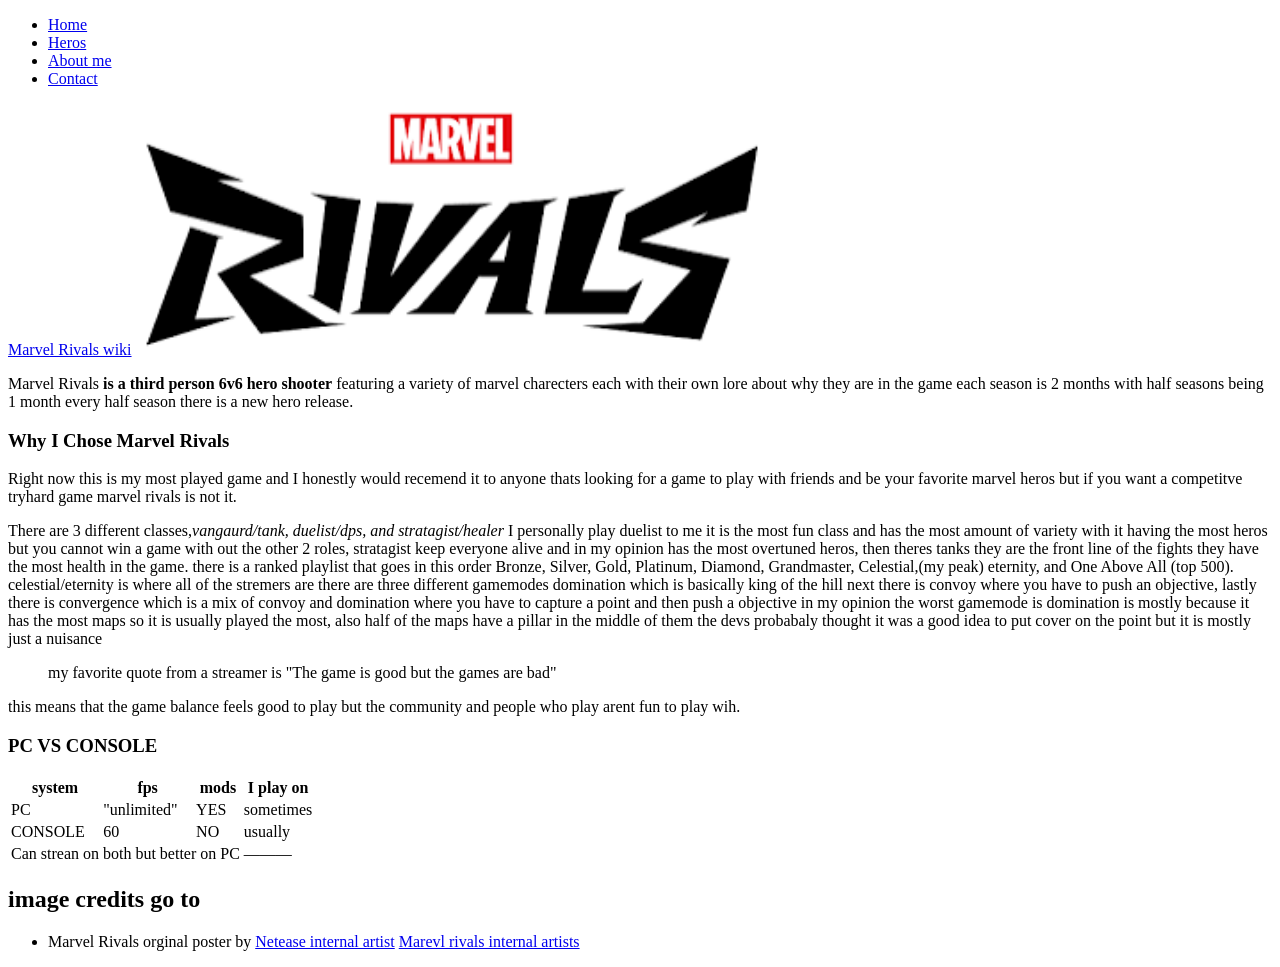
==== index.html @ 058b365f "U1L11 done" ====
<!DOCTYPE html>
<html lang="en">

<head>
    <meta charset="UTF-8">
    <meta name="viewport" content="width=device-width, initial-scale=1.0">
    <meta name="description" content="about marvel rivals built by a student for one of his classes">
    <title>Marvel Rivals</title>
    <link rel="icon" href="images/download.png">
</head>

<body>




<nav>
      <ul>
        <li><a href="index.html">Home</a></li>
        <li><a href="heros.html">Heros</a></li>
        <li><a href="about.html">About me</a></li>
        <li><a href="contact.html">Contact</a></li>
      </ul>
    </nav>

    <p></p>
    <a href="https://en.wikipedia.org/wiki/Marvel_Rivals" target="_blank">Marvel Rivals wiki</a>


    <img src="images/images.png" alt="marvel rival original poster saying marvel rivals" width="50%">


    <!-- This is very opinionated and biased. -->
    <p>Marvel Rivals<strong> is a third person 6v6 hero shooter</strong> featuring a variety of marvel charecters each
        with their own
        lore about why they are in the game each season is 2 months with half seasons being 1 month every half season
        there
        is a new hero release. </p>
    <h3>Why I Chose Marvel Rivals</h3>
    <p>Right now this is my most played game and I honestly would recemend it to anyone thats looking for a game to play
        with friends and be your favorite marvel heros but if you want a competitve tryhard game marvel rivals is not
        it.
    </p>
    <p>
        There are 3 different classes,<em>vangaurd/tank, duelist/dps, and stratagist/healer</em> I personally play
        duelist to me it is the most fun class and has the most amount of variety with it having the most heros but you
        cannot win a game with out the other 2 roles, stratagist keep everyone alive and in my opinion has the most
        overtuned heros, then theres tanks they are the front line of the fights they have the most health in the game.
        there is a ranked playlist that goes in this order Bronze, Silver, Gold, Platinum, Diamond, Grandmaster,
        Celestial,(my peak) eternity, and One Above All (top 500). celestial/eternity is where all of the stremers are
        there are three different gamemodes domination which is basically king of the hill next there is convoy where
        you have to push an objective, lastly there is convergence which is a mix of convoy and domination where you
        have to capture a point and then push a objective in my opinion the worst gamemode is domination is mostly
        because it has the most maps so it is usually played the most, also half of the maps have a pillar in the middle
        of them the devs probabaly thought it was a good idea to put cover on the point but it is mostly just a nuisance

    <blockquote>my favorite quote from a streamer is "The game is good but the games are bad"</blockquote>
    this means that the game balance feels good to play but the community and people who play arent fun to play wih.
    </p>
    <h3>PC VS CONSOLE</h3>
    <table>
        <thead>
            <tr>
                <th>system</th>
                <th>fps</th>
                <th>mods</th>
                <th>I play on</th>
            </tr>
        </thead>
        <tbody>
            <tr>
                <td>PC</td>
                <td>"unlimited"</td>
                <td>YES</td>
                <td>sometimes</td>
            </tr>
            <tr>
                <td>CONSOLE</td>
                <td>60</td>
                <td>NO</td>
                <td>usually</td>
            </tr>
            <tr>
                <td colspan="3">Can strean on both but better on PC</td>
                <td>&mdash;&mdash;&mdash;</td>
            </tr>
        </tbody>
    </table>
    <footer>
    <h2>image credits go to</h2>
    <ul>
        <li>Marvel Rivals orginal poster by
            <a
                href="https://commons.wikimedia.org/w/index.php?search=Marvel+rival&title=Special%3AMediaSearch&type=image">Netease
                internal artist</a>

            <a href="https://www.marvelrivals.com/media/">Marevl rivals internal artists

            </a>
        </li>
        </u>
        </footer>



</body>

</html>
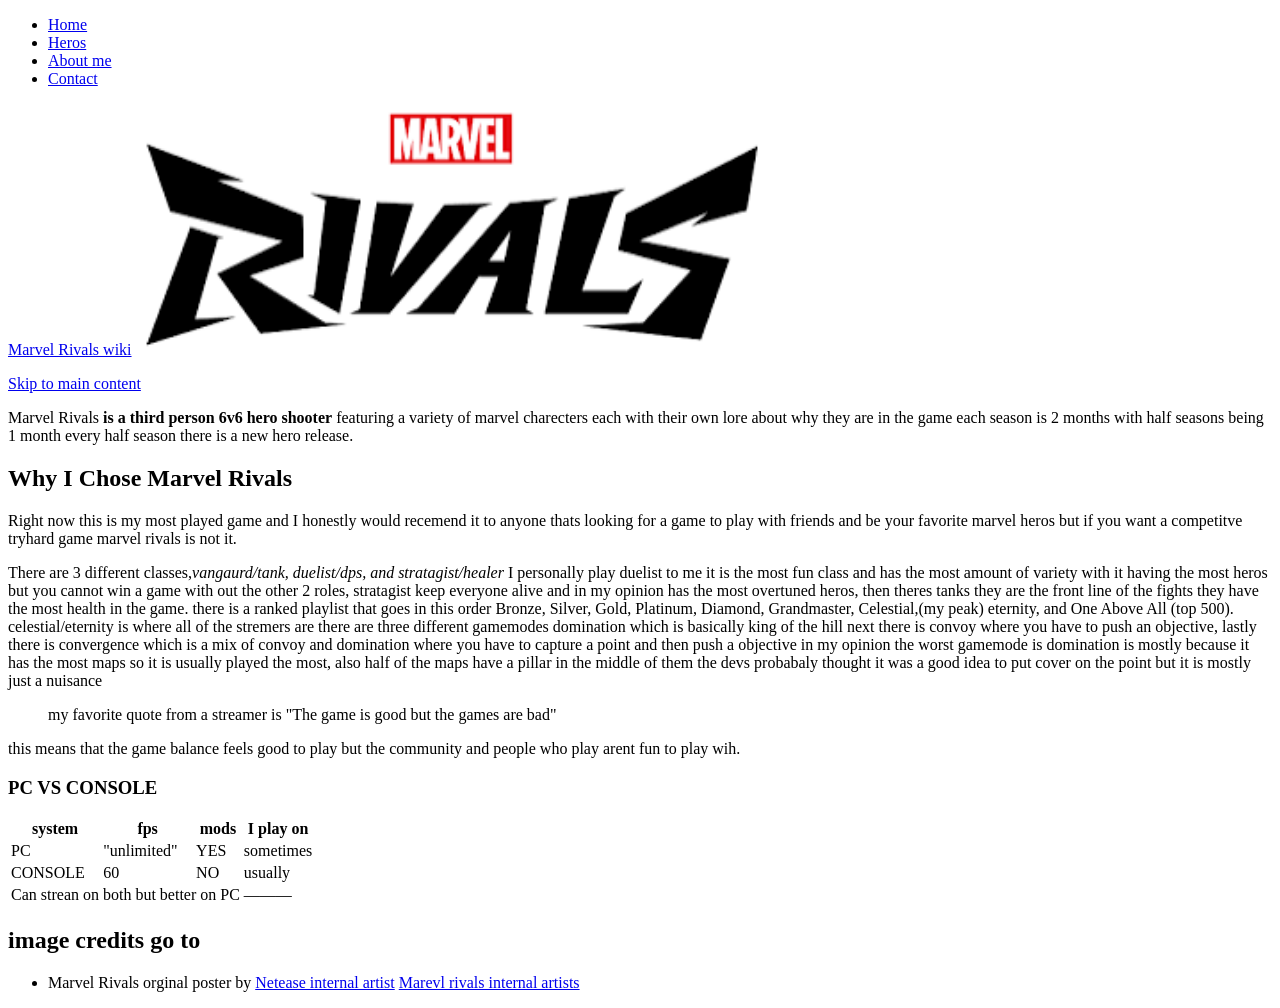
==== commit d7cbf48c: "U1L13 done" ====
--- a/index.html
+++ b/index.html
@@ -14,13 +14,14 @@
 
 
 
-<nav>
-      <ul>
-        <li><a href="index.html">Home</a></li>
-        <li><a href="heros.html">Heros</a></li>
-        <li><a href="about.html">About me</a></li>
-        <li><a href="contact.html">Contact</a></li>
-      </ul>
+
+    <nav>
+        <ul>
+            <li><a href="index.html">Home</a></li>
+            <li><a href="heros.html">Heros</a></li>
+            <li><a href="about.html">About me</a></li>
+            <li><a href="contact.html">Contact</a></li>
+        </ul>
     </nav>
 
     <p></p>
@@ -28,15 +29,19 @@
 
 
     <img src="images/images.png" alt="marvel rival original poster saying marvel rivals" width="50%">
-
+    <p>
+        <a class="skip-link" href="#main">Skip to main content</a>
+    </p>
 
     <!-- This is very opinionated and biased. -->
     <p>Marvel Rivals<strong> is a third person 6v6 hero shooter</strong> featuring a variety of marvel charecters each
         with their own
         lore about why they are in the game each season is 2 months with half seasons being 1 month every half season
         there
-        is a new hero release. </p>
-    <h3>Why I Chose Marvel Rivals</h3>
+        is a new hero release.
+    </p>
+
+    <h2>Why I Chose Marvel Rivals</h2>
     <p>Right now this is my most played game and I honestly would recemend it to anyone thats looking for a game to play
         with friends and be your favorite marvel heros but if you want a competitve tryhard game marvel rivals is not
         it.
@@ -56,7 +61,7 @@
 
     <blockquote>my favorite quote from a streamer is "The game is good but the games are bad"</blockquote>
     this means that the game balance feels good to play but the community and people who play arent fun to play wih.
-    </p>
+
     <h3>PC VS CONSOLE</h3>
     <table>
         <thead>
@@ -87,19 +92,19 @@
         </tbody>
     </table>
     <footer>
-    <h2>image credits go to</h2>
-    <ul>
-        <li>Marvel Rivals orginal poster by
-            <a
-                href="https://commons.wikimedia.org/w/index.php?search=Marvel+rival&title=Special%3AMediaSearch&type=image">Netease
-                internal artist</a>
+        <h2>image credits go to</h2>
+        <ul>
+            <li>Marvel Rivals orginal poster by
+                <a
+                    href="https://commons.wikimedia.org/w/index.php?search=Marvel+rival&title=Special%3AMediaSearch&type=image">Netease
+                    internal artist</a>
 
-            <a href="https://www.marvelrivals.com/media/">Marevl rivals internal artists
+                <a href="https://www.marvelrivals.com/media/">Marevl rivals internal artists
 
-            </a>
-        </li>
-        </u>
-        </footer>
+                </a>
+            </li>
+        </ul>
+    </footer>
 
 
 
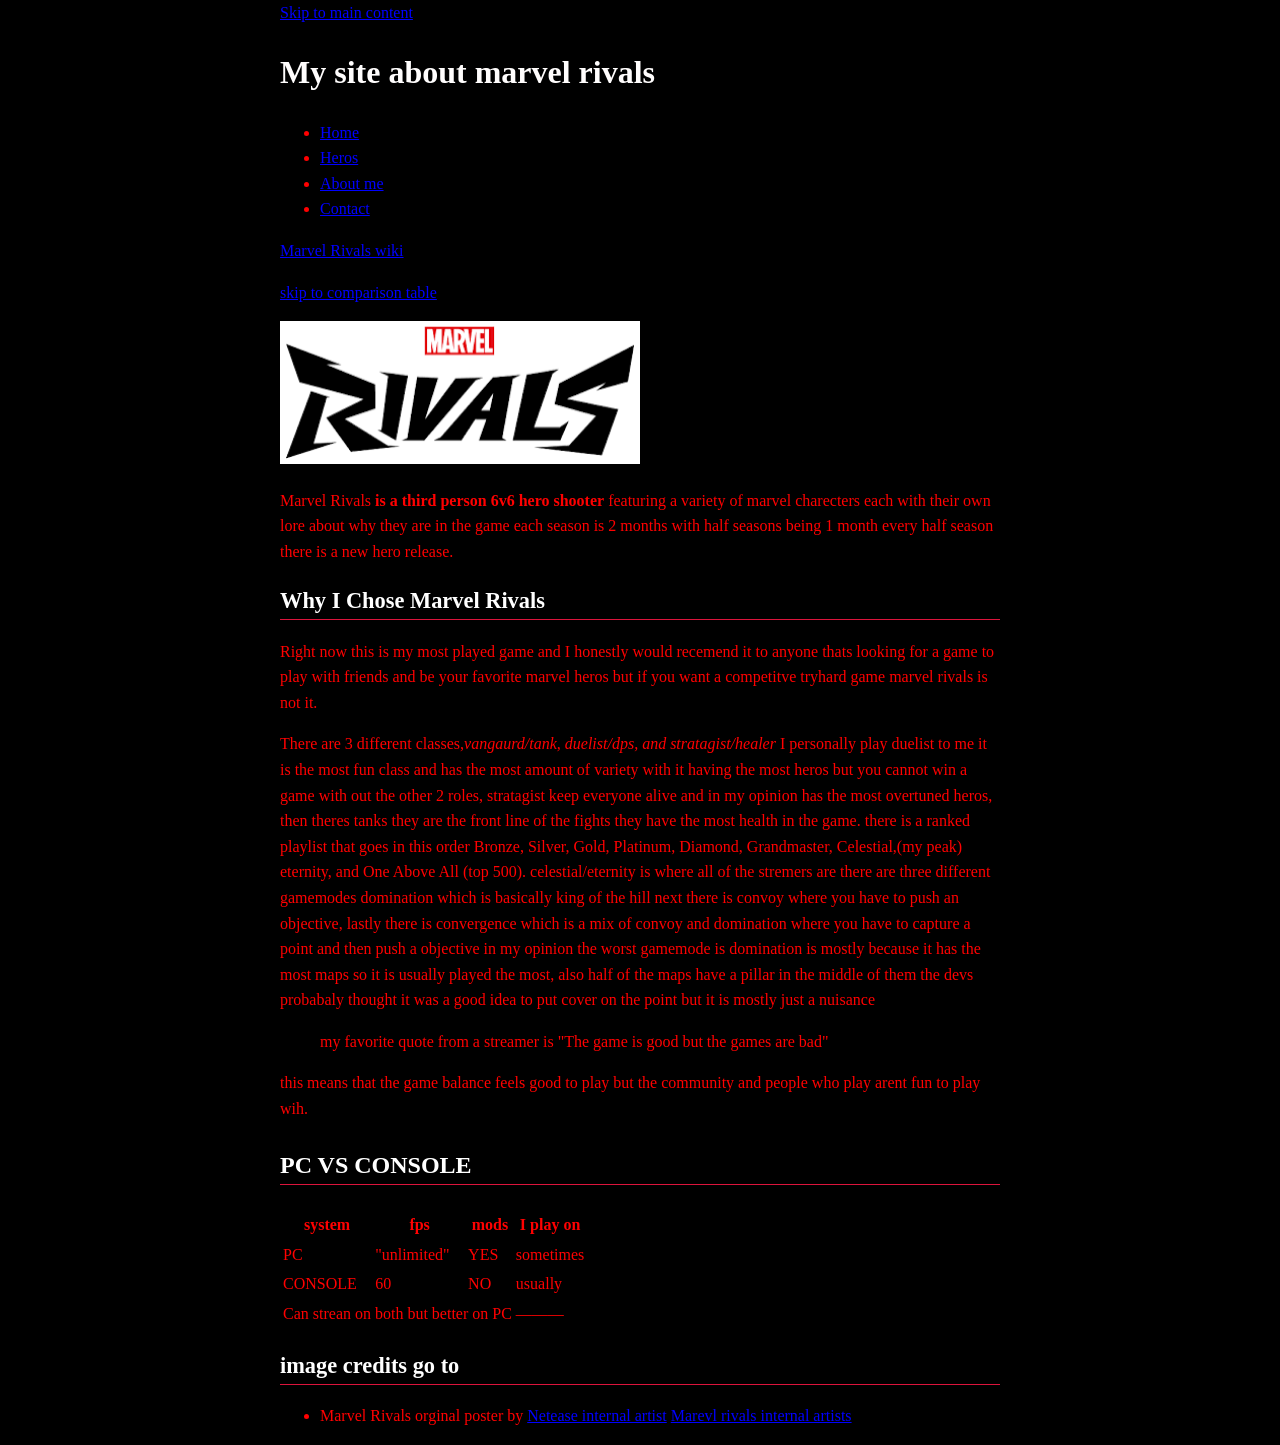
==== commit 15487c84: "U2L1 done sh" ====
--- a/index.html
+++ b/index.html
@@ -7,90 +7,112 @@
     <meta name="description" content="about marvel rivals built by a student for one of his classes">
     <title>Marvel Rivals</title>
     <link rel="icon" href="images/download.png">
+    <link rel="stylesheet" href="style.css">
 </head>
 
 <body>
 
+    <a class="skip-link" href="#main">Skip to main content</a>
+    <header>
+        <h1>My site about marvel rivals</h1>
+
+        <nav>
+            <ul>
+                <li><a href="index.html">Home</a></li>
+                <li><a href="heros.html">Heros</a></li>
+                <li><a href="about.html">About me</a></li>
+                <li><a href="contact.html">Contact</a></li>
+            </ul>
+        </nav>
+
+        <p></p>
+        <a href="https://en.wikipedia.org/wiki/Marvel_Rivals" target="_blank">Marvel Rivals wiki</a>
+    </header>
+
+
+    <p>
+
+    </p>
 
 
 
+    <!-- This is very opinionated and biased. -->
 
-    <nav>
-        <ul>
-            <li><a href="index.html">Home</a></li>
-            <li><a href="heros.html">Heros</a></li>
-            <li><a href="about.html">About me</a></li>
-            <li><a href="contact.html">Contact</a></li>
-        </ul>
-    </nav>
+    <main id="main">
+        <p><a href="PC VS CONSOLE">skip to comparison table</a></p>
+        <img src="images/images.png" alt="marvel rival original poster saying marvel rivals" width="50%">
+        <div class="intro">
+            <p>Marvel Rivals<strong> is a third person 6v6 hero shooter</strong> featuring a variety of marvel
+                charecters
+                each
+                with their own
+                lore about why they are in the game each season is 2 months with half seasons being 1 month every half
+                season
+                there
+                is a new hero release.
+            </p>
+        </div>
+        
+        <h2>Why I Chose Marvel Rivals</h2>
+        <p>Right now this is my most played game and I honestly would recemend it to anyone thats looking for a game to
+            play
+            with friends and be your favorite marvel heros but if you want a competitve tryhard game marvel rivals is
+            not
+            it.
+        </p>
+        <p>
+            There are 3 different classes,<em>vangaurd/tank, duelist/dps, and stratagist/healer</em> I personally play
+            duelist to me it is the most fun class and has the most amount of variety with it having the most heros but
+            you
+            cannot win a game with out the other 2 roles, stratagist keep everyone alive and in my opinion has the most
+            overtuned heros, then theres tanks they are the front line of the fights they have the most health in the
+            game.
+            there is a ranked playlist that goes in this order Bronze, Silver, Gold, Platinum, Diamond, Grandmaster,
+            Celestial,(my peak) eternity, and One Above All (top 500). celestial/eternity is where all of the stremers
+            are
+            there are three different gamemodes domination which is basically king of the hill next there is convoy
+            where
+            you have to push an objective, lastly there is convergence which is a mix of convoy and domination where you
+            have to capture a point and then push a objective in my opinion the worst gamemode is domination is mostly
+            because it has the most maps so it is usually played the most, also half of the maps have a pillar in the
+            middle
+            of them the devs probabaly thought it was a good idea to put cover on the point but it is mostly just a
+            nuisance
 
-    <p></p>
-    <a href="https://en.wikipedia.org/wiki/Marvel_Rivals" target="_blank">Marvel Rivals wiki</a>
-
-
-    <img src="images/images.png" alt="marvel rival original poster saying marvel rivals" width="50%">
-    <p>
-        <a class="skip-link" href="#main">Skip to main content</a>
-    </p>
-
-    <!-- This is very opinionated and biased. -->
-    <p>Marvel Rivals<strong> is a third person 6v6 hero shooter</strong> featuring a variety of marvel charecters each
-        with their own
-        lore about why they are in the game each season is 2 months with half seasons being 1 month every half season
-        there
-        is a new hero release.
-    </p>
-
-    <h2>Why I Chose Marvel Rivals</h2>
-    <p>Right now this is my most played game and I honestly would recemend it to anyone thats looking for a game to play
-        with friends and be your favorite marvel heros but if you want a competitve tryhard game marvel rivals is not
-        it.
-    </p>
-    <p>
-        There are 3 different classes,<em>vangaurd/tank, duelist/dps, and stratagist/healer</em> I personally play
-        duelist to me it is the most fun class and has the most amount of variety with it having the most heros but you
-        cannot win a game with out the other 2 roles, stratagist keep everyone alive and in my opinion has the most
-        overtuned heros, then theres tanks they are the front line of the fights they have the most health in the game.
-        there is a ranked playlist that goes in this order Bronze, Silver, Gold, Platinum, Diamond, Grandmaster,
-        Celestial,(my peak) eternity, and One Above All (top 500). celestial/eternity is where all of the stremers are
-        there are three different gamemodes domination which is basically king of the hill next there is convoy where
-        you have to push an objective, lastly there is convergence which is a mix of convoy and domination where you
-        have to capture a point and then push a objective in my opinion the worst gamemode is domination is mostly
-        because it has the most maps so it is usually played the most, also half of the maps have a pillar in the middle
-        of them the devs probabaly thought it was a good idea to put cover on the point but it is mostly just a nuisance
-
-    <blockquote>my favorite quote from a streamer is "The game is good but the games are bad"</blockquote>
-    this means that the game balance feels good to play but the community and people who play arent fun to play wih.
-
-    <h3>PC VS CONSOLE</h3>
-    <table>
-        <thead>
-            <tr>
-                <th>system</th>
-                <th>fps</th>
-                <th>mods</th>
-                <th>I play on</th>
-            </tr>
-        </thead>
-        <tbody>
-            <tr>
-                <td>PC</td>
-                <td>"unlimited"</td>
-                <td>YES</td>
-                <td>sometimes</td>
-            </tr>
-            <tr>
-                <td>CONSOLE</td>
-                <td>60</td>
-                <td>NO</td>
-                <td>usually</td>
-            </tr>
-            <tr>
-                <td colspan="3">Can strean on both but better on PC</td>
-                <td>&mdash;&mdash;&mdash;</td>
-            </tr>
-        </tbody>
-    </table>
+        <blockquote>my favorite quote from a streamer is "The game is good but the games are bad"</blockquote>
+        this means that the game balance feels good to play but the community and people who play arent fun to play wih.
+        <section id="PC VS CONSOLE">
+            <h3>PC VS CONSOLE</h3>
+            <table>
+                <thead>
+                    <tr>
+                        <th>system</th>
+                        <th>fps</th>
+                        <th>mods</th>
+                        <th>I play on</th>
+                    </tr>
+                </thead>
+                <tbody>
+                    <tr>
+                        <td>PC</td>
+                        <td>"unlimited"</td>
+                        <td>YES</td>
+                        <td>sometimes</td>
+                    </tr>
+                    <tr>
+                        <td>CONSOLE</td>
+                        <td>60</td>
+                        <td>NO</td>
+                        <td>usually</td>
+                    </tr>
+                    <tr>
+                        <td colspan="3">Can strean on both but better on PC</td>
+                        <td>&mdash;&mdash;&mdash;</td>
+                    </tr>
+                </tbody>
+            </table>
+        </section>
+    </main>
     <footer>
         <h2>image credits go to</h2>
         <ul>
--- a/style.css
+++ b/style.css
@@ -0,0 +1,36 @@
+body {
+    font-family: Georgia, 'Times New Roman', Times, serif;
+    line-height: 1.6;
+    color: rgb(255, 1, 1);
+    background-color: rgb(0, 0, 0);
+    margin: 0 auto;
+    max-width: 45rem;
+}
+
+h1 {
+    font-size: 2rem;
+    color: rgb(255, 253, 253);
+}
+
+h2 {
+    font-size: 1.4rem;
+    color: rgb(255, 255, 255);
+    border-bottom: 1px solid crimson;
+}
+
+h3 {
+    font-size: 1.5rem;
+    color: rgb(255, 255, 255);
+    border-bottom: 1px solid crimson;
+
+}
+
+.intro { 
+    color: rgb(255, 0, 0);
+    
+}
+
+
+a {
+    color: blue;
+}
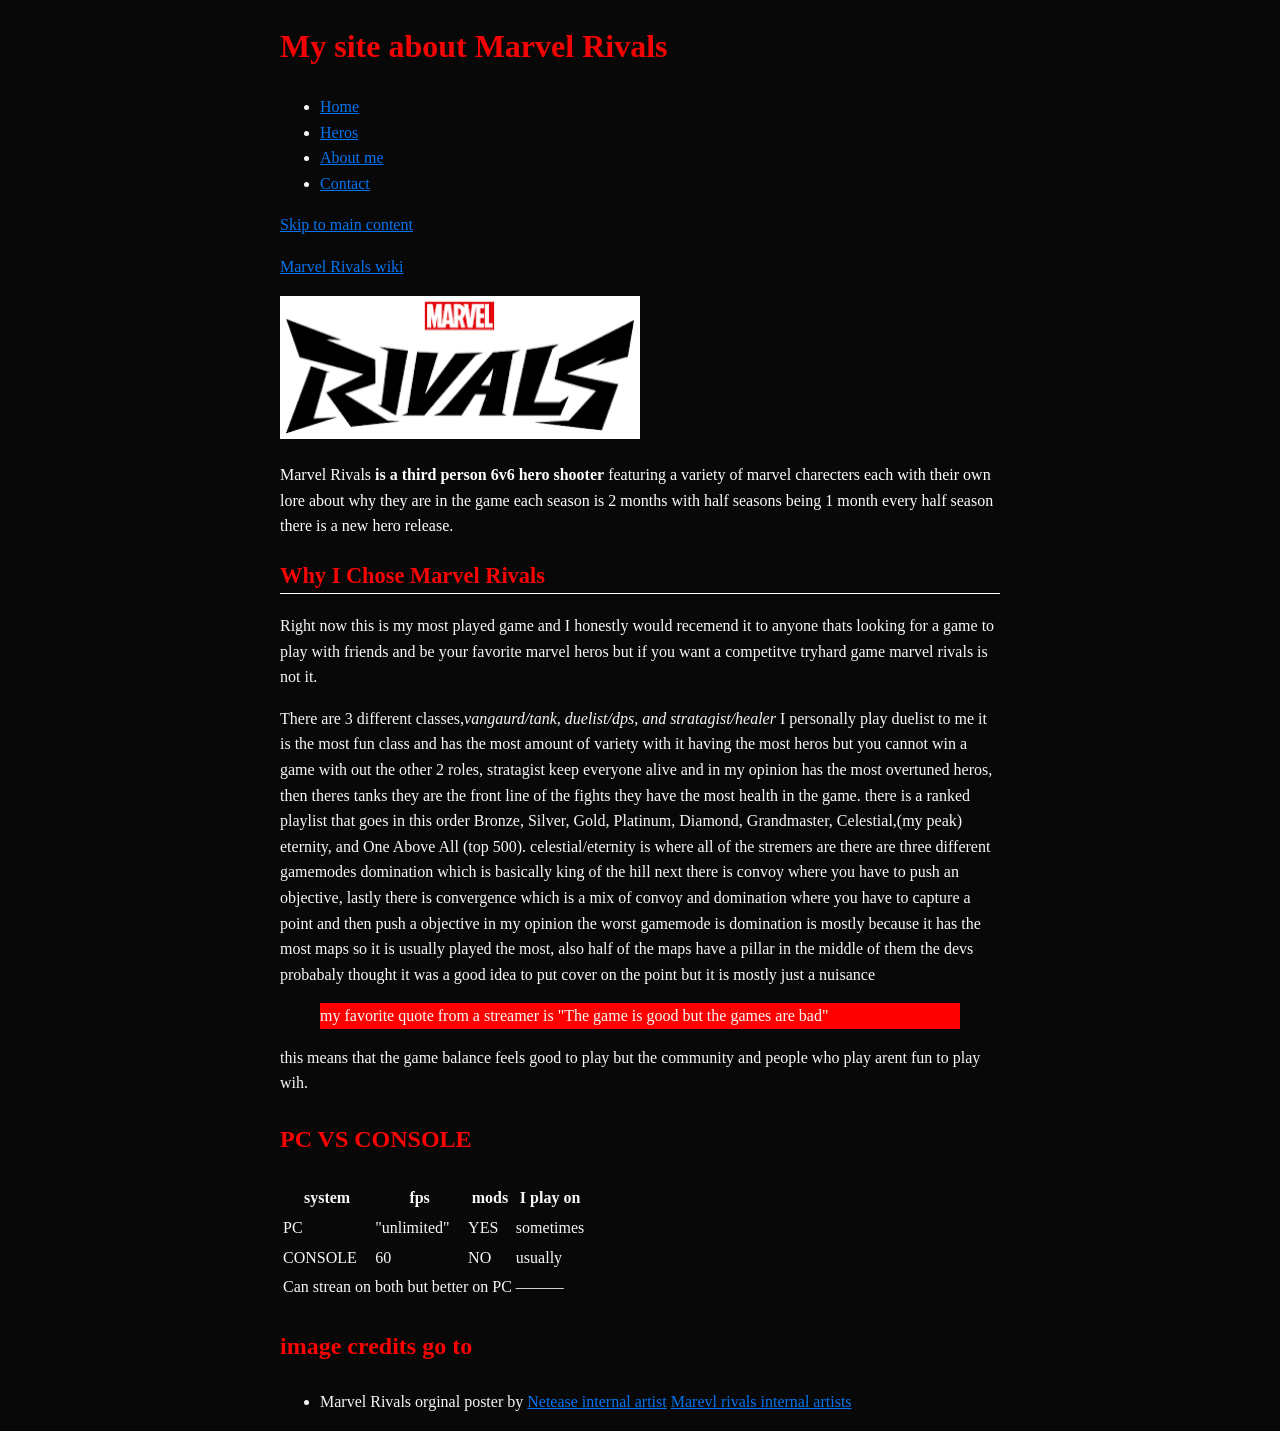
==== commit ba3ab280: "U1L2 done ish" ====
--- a/index.html
+++ b/index.html
@@ -12,9 +12,9 @@
 
 <body>
 
-    <a class="skip-link" href="#main">Skip to main content</a>
+
     <header>
-        <h1>My site about marvel rivals</h1>
+        <h1>My site about Marvel Rivals</h1>
 
         <nav>
             <ul>
@@ -26,20 +26,16 @@
         </nav>
 
         <p></p>
+        <a class="skip-link" href="#main">Skip to main content</a>
+        <p></p>
         <a href="https://en.wikipedia.org/wiki/Marvel_Rivals" target="_blank">Marvel Rivals wiki</a>
     </header>
 
-
-    <p>
-
-    </p>
-
-
-
+    <p></p>
     <!-- This is very opinionated and biased. -->
 
     <main id="main">
-        <p><a href="PC VS CONSOLE">skip to comparison table</a></p>
+
         <img src="images/images.png" alt="marvel rival original poster saying marvel rivals" width="50%">
         <div class="intro">
             <p>Marvel Rivals<strong> is a third person 6v6 hero shooter</strong> featuring a variety of marvel
@@ -52,7 +48,7 @@
                 is a new hero release.
             </p>
         </div>
-        
+
         <h2>Why I Chose Marvel Rivals</h2>
         <p>Right now this is my most played game and I honestly would recemend it to anyone thats looking for a game to
             play
@@ -114,7 +110,7 @@
         </section>
     </main>
     <footer>
-        <h2>image credits go to</h2>
+        <h3>image credits go to</h3>
         <ul>
             <li>Marvel Rivals orginal poster by
                 <a
--- a/style.css
+++ b/style.css
@@ -1,36 +1,47 @@
+:root {
+    --dark: rgb(252, 2, 2);
+    --light: white;
+    --background: black;
+
+}
+
 body {
     font-family: Georgia, 'Times New Roman', Times, serif;
     line-height: 1.6;
-    color: rgb(255, 1, 1);
-    background-color: rgb(0, 0, 0);
+    color: rgb(248, 247, 247);
+    background-color: rgb(8, 8, 8);
     margin: 0 auto;
     max-width: 45rem;
 }
 
 h1 {
     font-size: 2rem;
-    color: rgb(255, 253, 253);
+    color: rgb(243, 4, 4);
 }
 
 h2 {
     font-size: 1.4rem;
-    color: rgb(255, 255, 255);
-    border-bottom: 1px solid crimson;
+    color: rgb(248, 4, 4);
+    border-bottom: 1px solid rgb(255, 255, 255);
 }
 
 h3 {
     font-size: 1.5rem;
-    color: rgb(255, 255, 255);
-    border-bottom: 1px solid crimson;
+    color: rgb(248, 4, 4);
+
 
 }
 
-.intro { 
-    color: rgb(255, 0, 0);
-    
+.intro {
+    color: rgb(253, 253, 253);
+
 }
 
 
 a {
-    color: blue;
+    color: rgb(6, 116, 241);
+}
+
+blockquote {
+    background-color: red;
 }
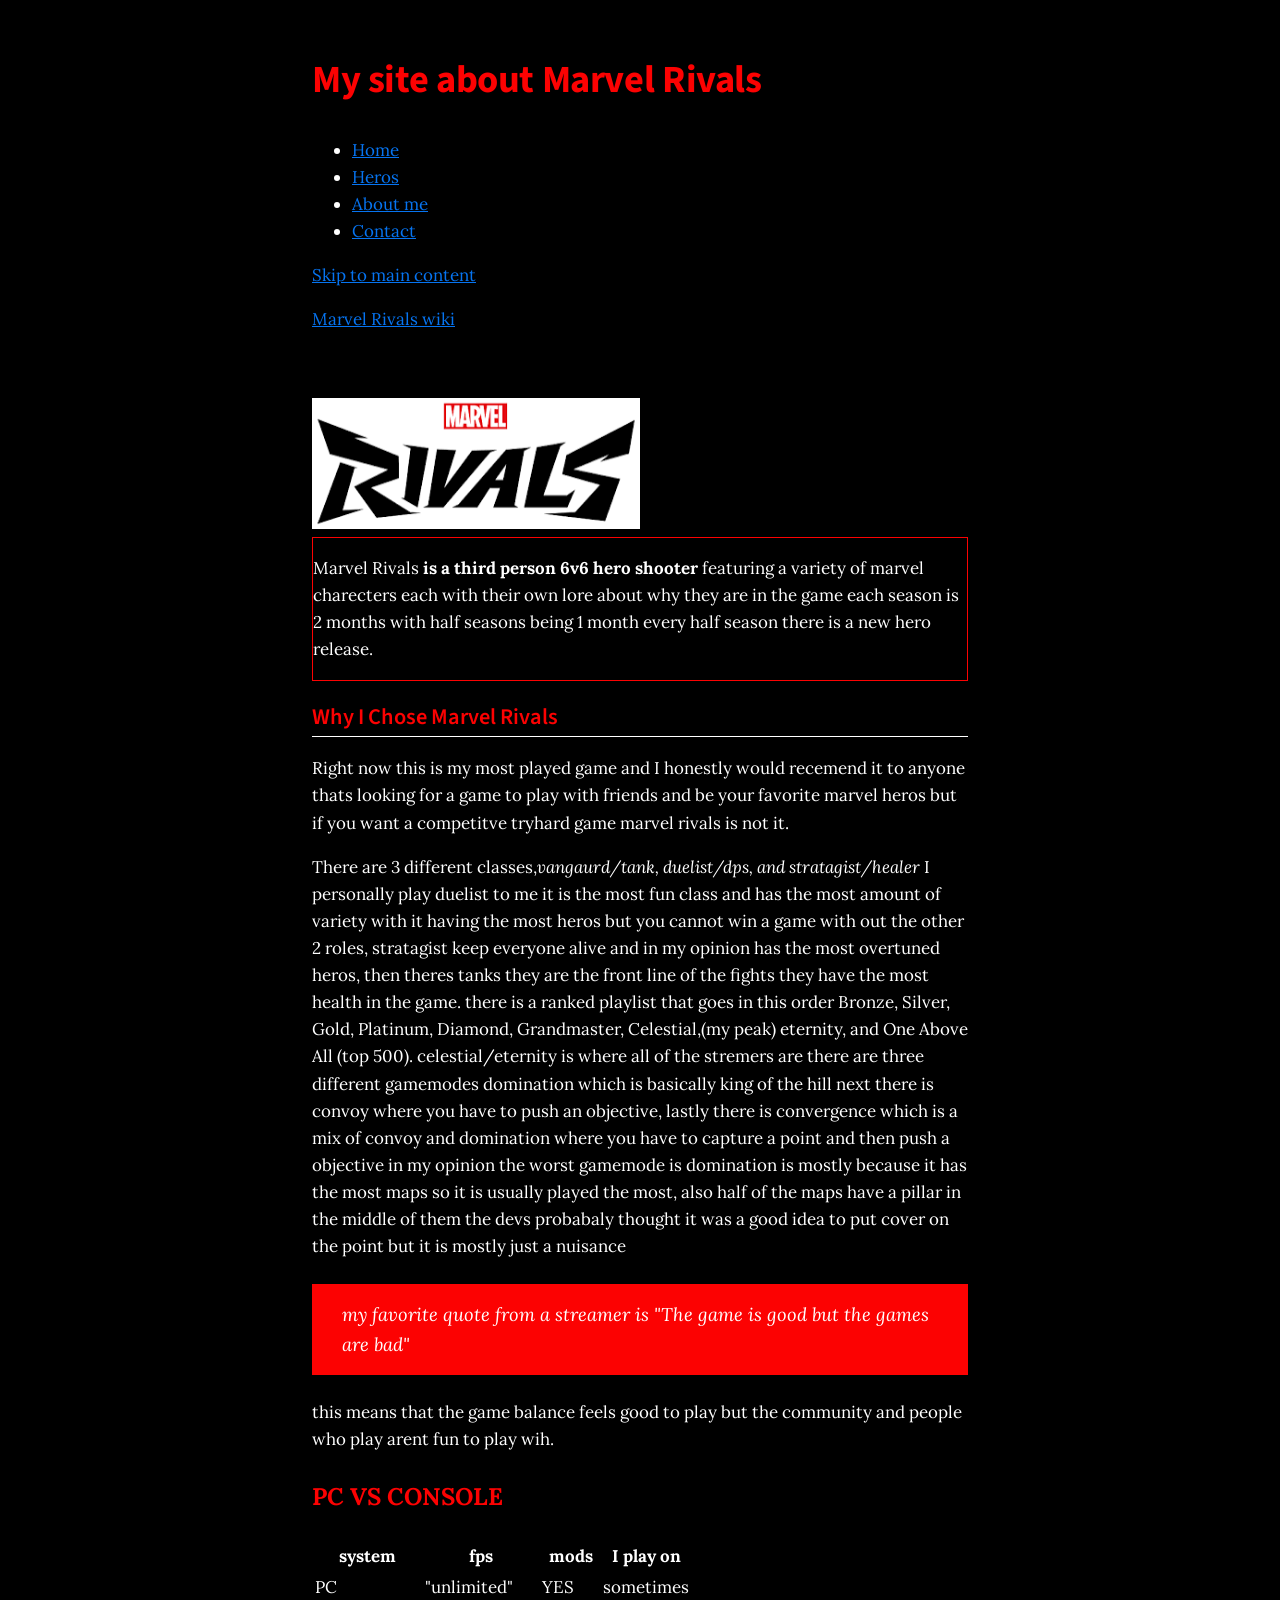
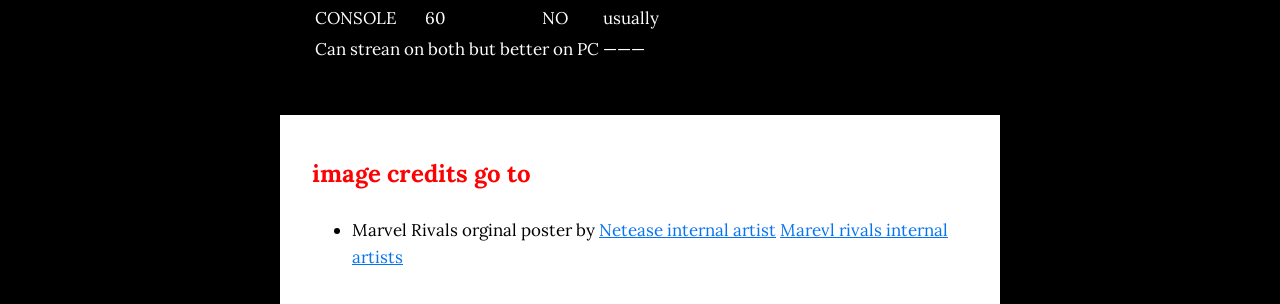
==== commit 92fd73f9: "U2L5 done" ====
--- a/index.html
+++ b/index.html
@@ -7,6 +7,11 @@
     <meta name="description" content="about marvel rivals built by a student for one of his classes">
     <title>Marvel Rivals</title>
     <link rel="icon" href="images/download.png">
+    <link rel="preconnect" href="https://fonts.googleapis.com">
+    <link rel="preconnect" href="https://fonts.gstatic.com" crossorigin>
+    <link
+        href="https://fonts.googleapis.com/css2?family=Lora:ital,wght@0,400;0,700;1,400&amp;family=Source+Sans+3:wght@400;600;700&amp;display=swap"
+        rel="stylesheet">
     <link rel="stylesheet" href="style.css">
 </head>
 
--- a/style.css
+++ b/style.css
@@ -1,47 +1,112 @@
+* {
+    box-sizing: border-box;
+}
+
+
 :root {
     --dark: rgb(252, 2, 2);
     --light: white;
     --background: black;
-
+    --accent: rgb(6, 116, 241);
 }
 
+
 body {
-    font-family: Georgia, 'Times New Roman', Times, serif;
+    font-family: "Lora", Georgia, "Times New Roman", serif;
+    font-size: 1.06rem;
     line-height: 1.6;
-    color: rgb(248, 247, 247);
-    background-color: rgb(8, 8, 8);
+    color: var(--light);
+    background-color: var(--background);
     margin: 0 auto;
     max-width: 45rem;
 }
 
+h1,
+h2 {
+    font-family: "Source Sans 3", "Segoe UI", Arial, sans-serif;;
+}
+
 h1 {
-    font-size: 2rem;
-    color: rgb(243, 4, 4);
+    font-size: 2.4rem;
+    color: var(--dark);
+    font-weight: 700;
+    letter-spacing: -.01em;
 }
 
 h2 {
     font-size: 1.4rem;
-    color: rgb(248, 4, 4);
-    border-bottom: 1px solid rgb(255, 255, 255);
+    color: var(--dark);
+    border-bottom: 1px solid var(--light);
+    font-weight: 600;
 }
 
 h3 {
     font-size: 1.5rem;
-    color: rgb(248, 4, 4);
+    color: var(--dark);
 
 
 }
 
+.iframe {
+    max-width: 100%;
+    background-color: var(--background);
+}
+
+.content {
+    max-width: 22rem;
+}
+
 .intro {
-    color: rgb(253, 253, 253);
+    width: 100%;
+    height: auto;
+    color: var(--light);
+    border: 1px solid var(--dark);
+}
+
+
+a {
+    color: var(--accent);
+}
+
+blockquote {
+    background-color: var(--dark);
+    margin: 1.5rem 0;
+    padding: 1rem 1.5rem;
+    border-left: 6px solid var(--dark);
+    font-style: italic;
+    font-size: 1.15rem;
+}
+
+header {
+    padding: 1.5rem 2rem;
+    background-color: var(--background);
 
 }
 
 
-a {
-    color: rgb(6, 116, 241);
+main {
+    padding: 1.5rem 2rem;
+    background-color: var(--background);
 }
 
-blockquote {
-    background-color: red;
+a:focus 
+button:focus 
+input:focus 
+select:focus 
+textarea:focus {
+    outline: 3px solid var(--dark);
+    outline: offset 2px; ;
+}
+
+.img {
+    border: 4px solid red;
+    max-width: 100%;
+    height: auto;
+}
+
+footer {
+    padding: 1rem 2rem;
+    margin-top: 1.5rem;
+    background-color: var(--light);
+    color: var(--background);
 }
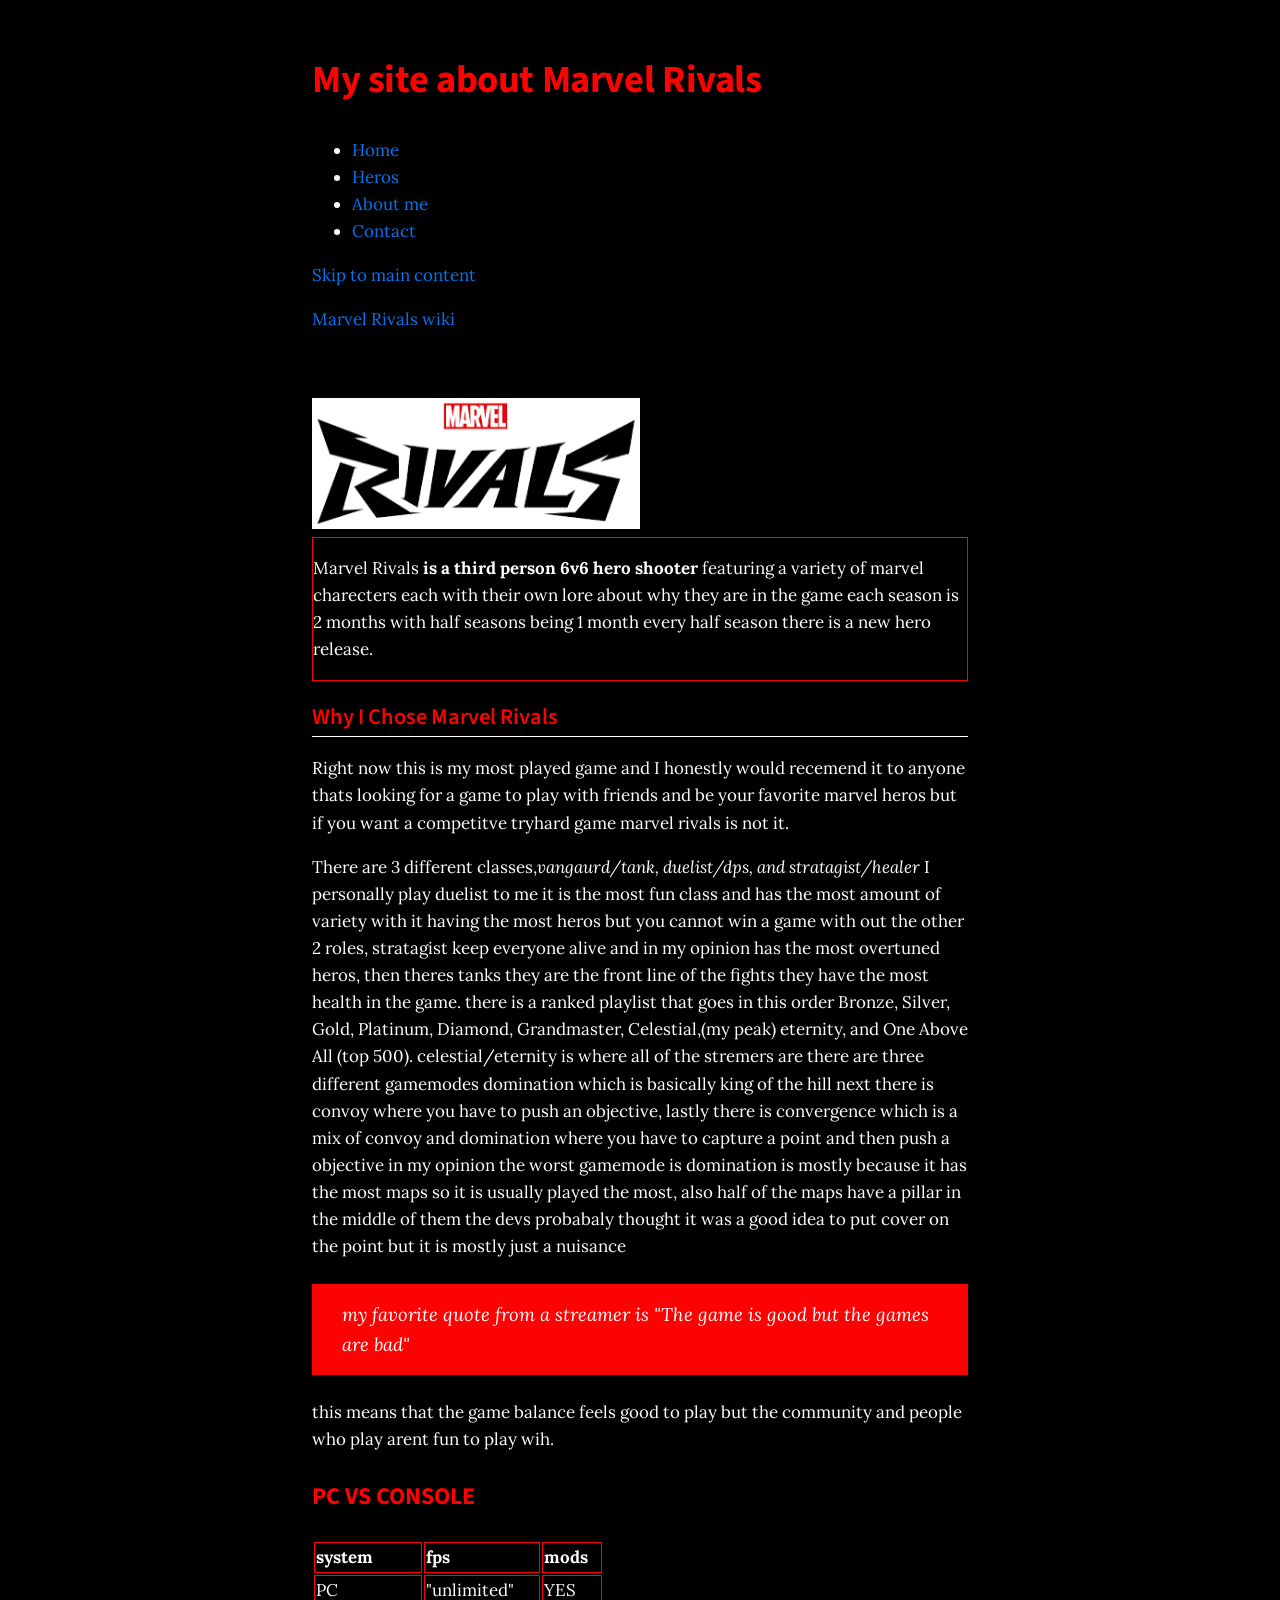
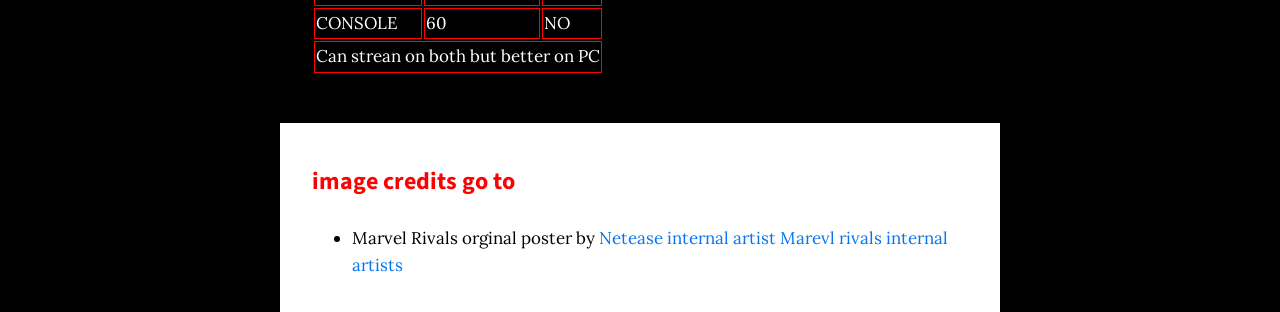
==== commit a0dcfb2f: "U2L7 done" ====
--- a/index.html
+++ b/index.html
@@ -84,13 +84,13 @@
         this means that the game balance feels good to play but the community and people who play arent fun to play wih.
         <section id="PC VS CONSOLE">
             <h3>PC VS CONSOLE</h3>
-            <table>
+            <table> 
                 <thead>
                     <tr>
                         <th>system</th>
                         <th>fps</th>
                         <th>mods</th>
-                        <th>I play on</th>
+                        
                     </tr>
                 </thead>
                 <tbody>
@@ -98,17 +98,17 @@
                         <td>PC</td>
                         <td>"unlimited"</td>
                         <td>YES</td>
-                        <td>sometimes</td>
+                        
                     </tr>
                     <tr>
                         <td>CONSOLE</td>
                         <td>60</td>
                         <td>NO</td>
-                        <td>usually</td>
+                        
                     </tr>
                     <tr>
                         <td colspan="3">Can strean on both but better on PC</td>
-                        <td>&mdash;&mdash;&mdash;</td>
+                        
                     </tr>
                 </tbody>
             </table>
--- a/style.css
+++ b/style.css
@@ -22,8 +22,10 @@
 }
 
 h1,
-h2 {
-    font-family: "Source Sans 3", "Segoe UI", Arial, sans-serif;;
+h2,
+h3 {
+    font-family: "Source Sans 3", "Segoe UI", Arial, sans-serif;
+    ;
 }
 
 h1 {
@@ -47,6 +49,24 @@
 
 }
 
+a:link {
+    color: var(--accent);
+    text-decoration: none;
+}
+
+a:visited {
+    color: var(--light);
+}
+
+a:hover {
+    text-decoration: var(--background);
+    color: var(--accent);
+}
+
+a:active {
+    color: var(--background);
+}
+
 .iframe {
     max-width: 100%;
     background-color: var(--background);
@@ -63,10 +83,26 @@
     border: 1px solid var(--dark);
 }
 
+#table {
+    border-collapse: collapse;
+    width: 100%;
+}
 
-a {
-    color: var(--accent);
+th,
+td {
+    text-align: left;
+    border: 1px solid var(--dark);
 }
+
+tbody tr:hover{
+    background-color: var(--dark);
+}
+
+caption {
+    caption-side: top;
+    padding: .5rem 0;
+}
+
 
 blockquote {
     background-color: var(--dark);
@@ -89,13 +125,10 @@
     background-color: var(--background);
 }
 
-a:focus 
-button:focus 
-input:focus 
-select:focus 
-textarea:focus {
+a:focus button:focus input:focus select:focus textarea:focus {
     outline: 3px solid var(--dark);
-    outline: offset 2px; ;
+    outline: offset 2px;
+    ;
 }
 
 .img {
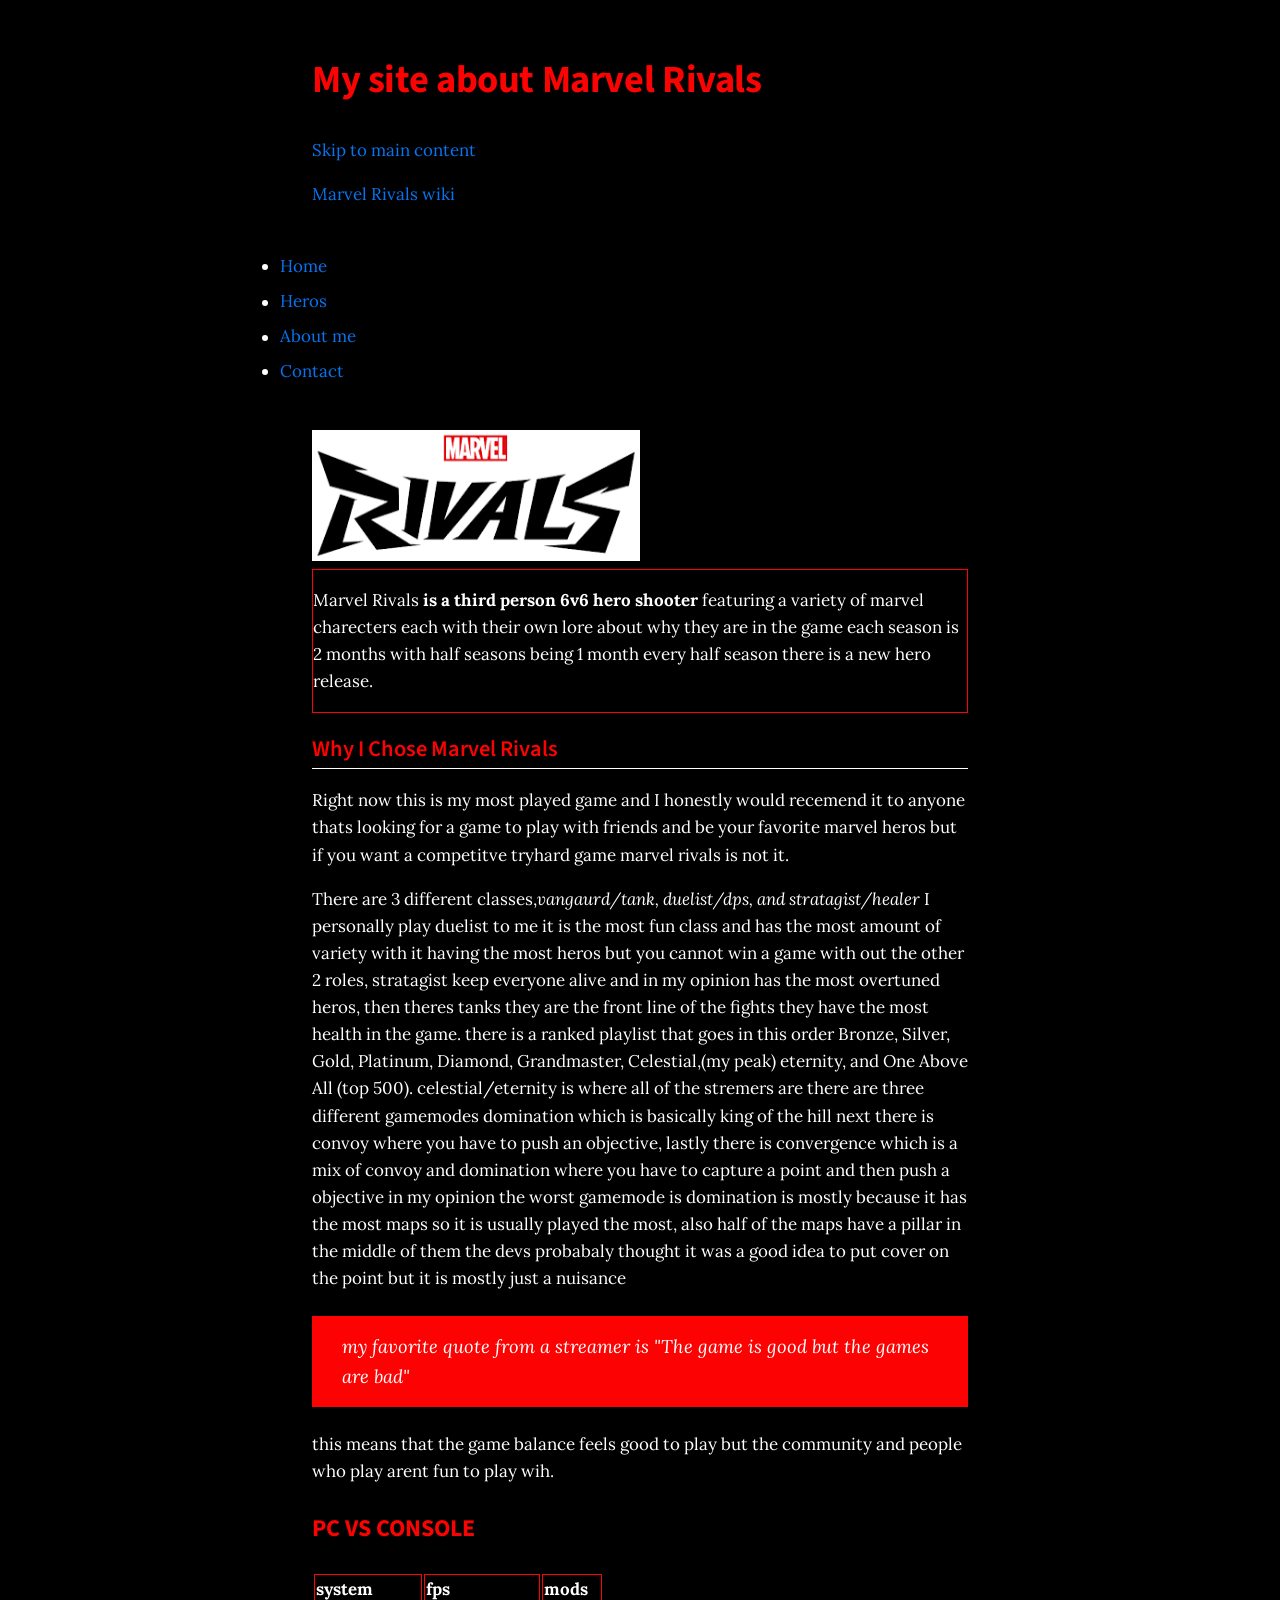
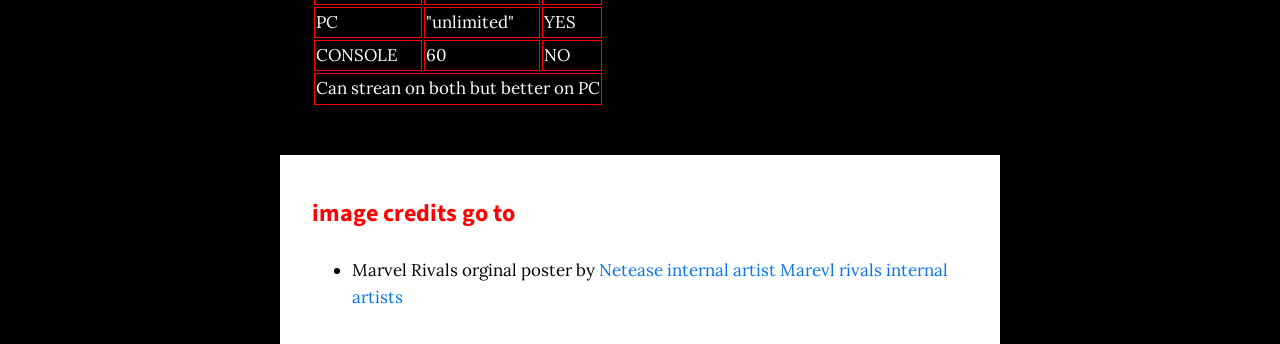
==== commit af14b7ab: "U2L8 done" ====
--- a/index.html
+++ b/index.html
@@ -21,7 +21,15 @@
     <header>
         <h1>My site about Marvel Rivals</h1>
 
-        <nav>
+
+        <p></p>
+        <a class="skip-link" href="#main">Skip to main content</a>
+        <p></p>
+        <a href="https://en.wikipedia.org/wiki/Marvel_Rivals" target="_blank">Marvel Rivals wiki</a>
+    </header>
+
+
+      <nav>
             <ul>
                 <li><a href="index.html">Home</a></li>
                 <li><a href="heros.html">Heros</a></li>
@@ -29,12 +37,6 @@
                 <li><a href="contact.html">Contact</a></li>
             </ul>
         </nav>
-
-        <p></p>
-        <a class="skip-link" href="#main">Skip to main content</a>
-        <p></p>
-        <a href="https://en.wikipedia.org/wiki/Marvel_Rivals" target="_blank">Marvel Rivals wiki</a>
-    </header>
 
     <p></p>
     <!-- This is very opinionated and biased. -->
--- a/style.css
+++ b/style.css
@@ -94,7 +94,7 @@
     border: 1px solid var(--dark);
 }
 
-tbody tr:hover{
+tbody tr:hover {
     background-color: var(--dark);
 }
 
@@ -142,4 +142,28 @@
     margin-top: 1.5rem;
     background-color: var(--light);
     color: var(--background);
+}
+
+nav {
+
+    position: sticky;
+    top: 0;
+    background-color: var(--background);
+    ul {
+        margin: 1;
+        padding: 0;
+    }
+
+    li {
+        padding: .25rem 0;
+    }
+
+    a {
+        font-family: "Lora", Georgia, "Times New Roman", serif;
+    }
+}
+
+header {
+    padding: 1.5rem 2rem;
+    background-color: var(--background)
 }
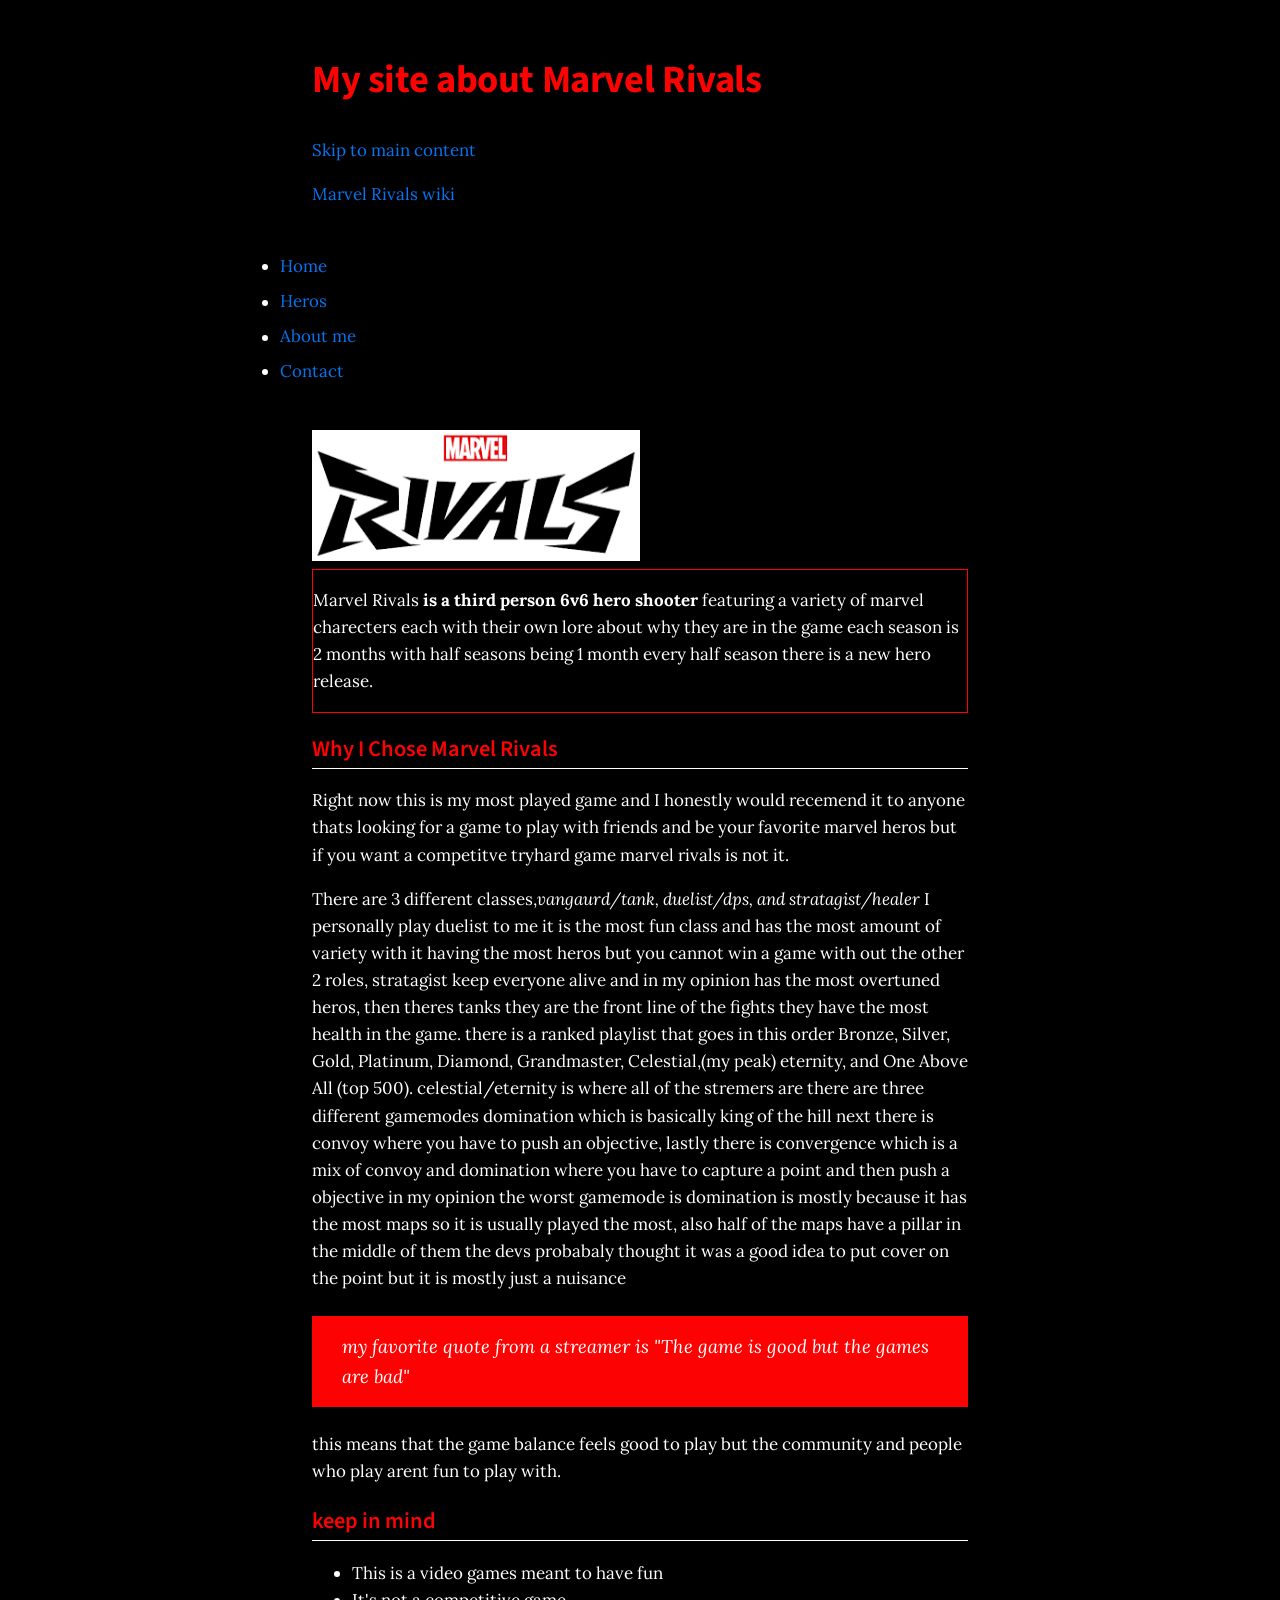
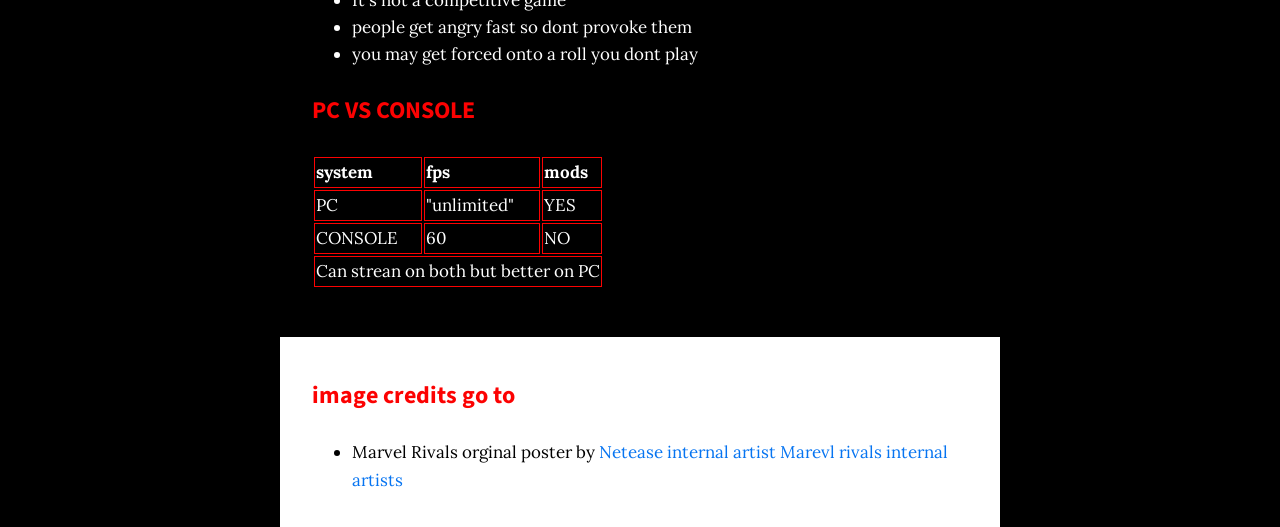
==== commit 70cc9c58: "U2L9 done" ====
--- a/index.html
+++ b/index.html
@@ -29,22 +29,22 @@
     </header>
 
 
-      <nav>
-            <ul>
-                <li><a href="index.html">Home</a></li>
-                <li><a href="heros.html">Heros</a></li>
-                <li><a href="about.html">About me</a></li>
-                <li><a href="contact.html">Contact</a></li>
-            </ul>
-        </nav>
+    <nav>
+        <ul>
+            <li><a href="index.html">Home</a></li>
+            <li><a href="heros.html">Heros</a></li>
+            <li><a href="about.html">About me</a></li>
+            <li><a href="contact.html">Contact</a></li>
+        </ul>
+    </nav>
 
     <p></p>
     <!-- This is very opinionated and biased. -->
 
     <main id="main">
-
         <img src="images/images.png" alt="marvel rival original poster saying marvel rivals" width="50%">
         <div class="intro">
+            </figure>
             <p>Marvel Rivals<strong> is a third person 6v6 hero shooter</strong> featuring a variety of marvel
                 charecters
                 each
@@ -83,16 +83,25 @@
             nuisance
 
         <blockquote>my favorite quote from a streamer is "The game is good but the games are bad"</blockquote>
-        this means that the game balance feels good to play but the community and people who play arent fun to play wih.
+        this means that the game balance feels good to play but the community and people who play arent fun to play
+        with.
+
+        <h2>keep in mind</h2>
+<ul>
+    <li>This is a video games meant to have fun </li>
+    <li> It's not a competitive game </li>
+    <li>people get angry fast so dont provoke them</li>
+    <li>you may get forced onto a roll you dont play</li>
+</ul>
         <section id="PC VS CONSOLE">
             <h3>PC VS CONSOLE</h3>
-            <table> 
+            <table>
                 <thead>
                     <tr>
                         <th>system</th>
                         <th>fps</th>
                         <th>mods</th>
-                        
+
                     </tr>
                 </thead>
                 <tbody>
@@ -100,17 +109,17 @@
                         <td>PC</td>
                         <td>"unlimited"</td>
                         <td>YES</td>
-                        
+
                     </tr>
                     <tr>
                         <td>CONSOLE</td>
                         <td>60</td>
                         <td>NO</td>
-                        
+
                     </tr>
                     <tr>
                         <td colspan="3">Can strean on both but better on PC</td>
-                        
+
                     </tr>
                 </tbody>
             </table>
--- a/style.css
+++ b/style.css
@@ -52,6 +52,7 @@
 a:link {
     color: var(--accent);
     text-decoration: none;
+
 }
 
 a:visited {
@@ -82,6 +83,18 @@
     color: var(--light);
     border: 1px solid var(--dark);
 }
+
+.skiplink {
+    position: absolute;
+    left: -9999px;
+}
+
+.skiplink:focus {
+    left: 1rem;
+    top: 1rem;
+
+}
+
 
 #table {
     border-collapse: collapse;
@@ -149,6 +162,7 @@
     position: sticky;
     top: 0;
     background-color: var(--background);
+
     ul {
         margin: 1;
         padding: 0;
@@ -163,6 +177,8 @@
     }
 }
 
+
+
 header {
     padding: 1.5rem 2rem;
     background-color: var(--background)
